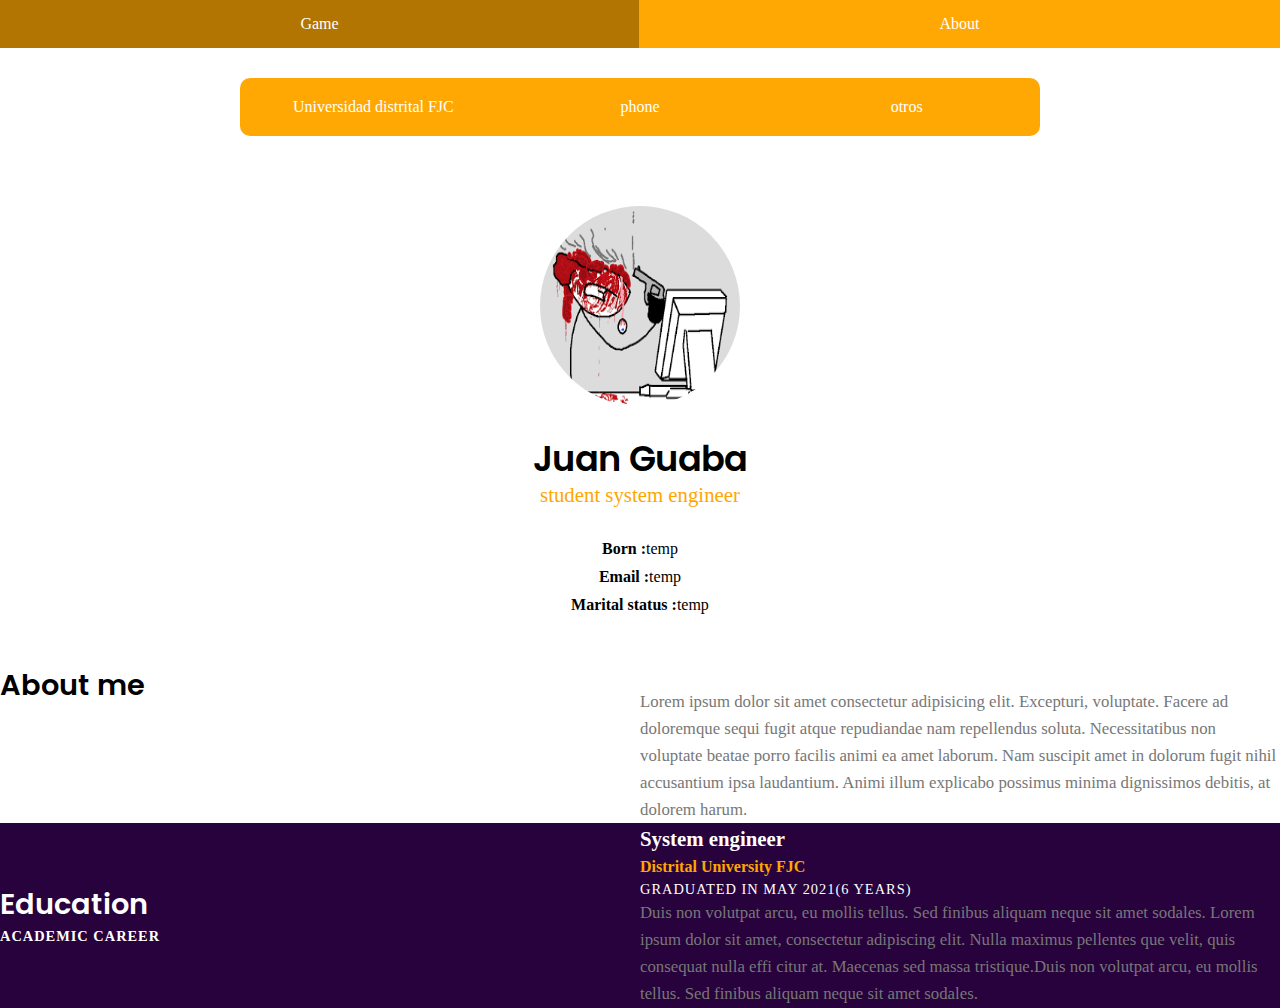
==== CV/index.html @ c32410e6 "Agregando la pagina web con la informacion sobre el desarrollador pero sin el juego" ====
<!DOCTYPE html>
<html>

<head>
    <meta charset="utf-8" />
    <meta http-equiv="X-UA-Compatible" content="IE=edge">
    <title>CV</title>
    <link href="https://fonts.googleapis.com/css?family=Poppins:400,500,600,700%7CAllura" rel="stylesheet">
    <link rel="stylesheet" href="https://use.fontawesome.com/releases/v5.0.10/css/all.css" integrity="sha384-+d0P83n9kaQMCwj8F4RJB66tzIwOKmrdb46+porD/OvrJ+37WqIM7UoBtwHO6Nlg"
        crossorigin="anonymous">
    <meta name="viewport" content="width=device-width, initial-scale=1">
    <link rel="stylesheet" type="text/css" media="screen" href="CSS/style.css" />
    <link rel="stylesheet" type="text/css" media="screen" href="CSS/styleIcons.css" />
    <script src="main.js"></script>
</head>

<body>
    <header>
        <div class="container-menu">
            <input type="checkbox" id="btn-menu">
            <label for="btn-menu"><i class="fas fa-bars"></i></label>
            <nav class="menu">
                <ul>
                    <li><a href="">Game</a></li>
                    <li><a href="">About</a></li>
                </ul>
            </nav>
        </div>
        <div class="heading-wrapper">
            <ul class="tabs">
                <li>
                    <a>
                        <span>
                            <i class="fas fa-compass"></i>
                        </span>Universidad distrital FJC
                    </a>
                </li>
                <li>
                    <a>
                        <span>
                            <i class="fas fa-compass"></i>
                        </span>phone
                    </a>
                </li>
                <li>
                    <a>
                        <span>
                            <i class="fas fa-compass"></i>
                        </span>otros
                    </a>
                </li>
            </ul>
        </div>
    </header>
    <section class="intro-section">
        <div class="container-intro">
            <div class="profile-img">
                <img id="pictureprofile" src="images/shootface.png" alt="notfound">
            </div>
            <h2>
                <b>Juan Guaba</b>
            </h2>
            <h4 id="position" class="font-yellow">student system engineer</h4>
            <ul class="personal_information">
                <li>
                    <b id="borndate">Born :</b>temp</li>
                <li>
                    <b id="email">Email :</b>temp</li>
                <li>
                    <b id="maritalStatur">Marital status :</b>temp</li>
            </ul>
            <ul class="socialIcons">
                <li>
                    <a href="#" class="fab fa-facebook"></a>
                </li>
                <li>
                    <a href="#" class="fab fa-twitter"></a>
                </li>
                <li>
                    <a href="#" class="fab fa-tumblr"></a>
                </li>
                <li>
                    <a href="#" class="fab fa-youtube"></a>
                </li>
                <li>
                    <a href="#" class="fab fa-reddit"></a>
                </li>
            </ul>
        </div>
    </section>
    <section class="about-seccion">
        <div class="container-about">
            <ul class="tabs">
                <li id="cell-container-aboutme">
                    <div class="heading">
                        <h3>
                            <b>About me</b>
                        </h3>
                    </div>
                </li>
                <li>
                    <div class="text">
                        <p>Lorem ipsum dolor sit amet consectetur adipisicing elit. Excepturi, voluptate. Facere ad doloremque
                            sequi fugit atque repudiandae nam repellendus soluta. Necessitatibus non voluptate beatae porro
                            facilis animi ea amet laborum. Nam suscipit amet in dolorum fugit nihil accusantium ipsa laudantium.
                            Animi illum explicabo possimus minima dignissimos debitis, at dolorem harum.</p>
                    </div>
                </li>
            </ul>
        </div>
    </section>
    <section class="education-section">
            <div class="heading">
                    <h3><b>Education</b></h3>
                    <h6 class="font-lite-black"><b>ACADEMIC CAREER</b></h6>
                </div>
            <div class="items">
                <div class="degree">
                    <div class="items">
                            <h4><b>System engineer</b></h4>
							<h5 class="font-yellow"><b>Distrital University FJC</b></h5>
							<h6 class="font-lite-black margin-t-10">GRADUATED IN MAY 2021(6 YEARS)</h6>
							<p class="margin-tb-30">Duis non volutpat arcu, eu mollis tellus. Sed finibus aliquam neque sit amet sodales. 
							Lorem ipsum dolor sit amet, consectetur adipiscing elit. Nulla maximus pellentes que velit, 
							quis consequat nulla effi citur at. Maecenas sed massa tristique.Duis non volutpat arcu, 
							eu mollis tellus. Sed finibus aliquam neque sit amet sodales. </p>
                    </div>
                </div>
            </div>
    </section>
</body>

</html>
---- CV/CSS/style.css ----
*{
  margin: 0;
  padding: 0;
  -webkit-box-sizing: border-box;
  -moz-box-sizing: border-box;
  box-sizing: border-box;
}
body{
  font-family: 'Open sans';
}
b{ font-weight: 600; }
.font-yellow{ color: #FFA600; }
b.light-color:hover{ text-decoration: none; color: #FFA804; }
b.max-bold{ font-weight: 700; }
p{ line-height: 1.6; font-size: 1.05em; font-weight: 400; color: #777; }
h1,h2,h3,h4,h5,h6{ line-height: 1.5; font-weight: inherit; }

h1,h2,h3{ font-family: 'Poppins', cursive; }

p{ line-height: 1.6; font-size: 1.05em; font-weight: 400; color: #777; }

h1{ font-size: 4em; line-height: 1; }
h2{ font-size: 2.2em; line-height: 1.1; }
h3{ font-size: 1.8em; }
h4{ font-size: 1.3em; }
h5{ font-size: 1em; }
h6{ font-size: .9em; letter-spacing: 1px; }
/*header*/

.heading-wrapper{
  width:800px;
  max-width: 90%;
  margin: 30px auto;
}
.heading-wrapper .tabs{
  background: #FFA804;
}
.tabs{
  width: 100%;
  list-style: none;
  display: table;
  border-radius: 10px;
}

.tabs li{
  width: 18%;
  display: table-cell;
}

.tabs li a{
  color: white;
  text-decoration: none;
  font-size: 16px;
  text-align: center;
  display: block;
  padding: 20px 0px;
}

/*Seccion*/

.container-intro{
  width: 450px;
  padding: 40px;
  text-align: center;
  margin: auto;
}
.container-intro img{
  height: 200px; width: 200px; border-radius: 100px; margin: 0 auto; 
	overflow: hidden; position: relative; margin-bottom: 30px;
}
.personal_information{
  list-style: none;
}
.personal_information li{
  margin: 10px;
}
#position{
  margin-bottom: 30px;
}
.heading,.items{
  display: table-cell;
  vertical-align: middle;
  width: 15%;
}
.education-section{
  display: table;
  background: #28023D;
  color: #fff
}

/* MENU */ 
header{
  width: 100%;
}
.container-menu{
  background: #FFA804;
}
#btn-menu{
  display: none;
}
header label{
  display: none;
  width: 30px;
  height: 30px;
  padding: 10px;
  border-right: white;
  text-align: center;
}
header label:hover{
  cursor: pointer;
  background: rgba(0, 0, 0, 0.3);
}
.menu ul{
  margin: 0;
  list-style: none;
  padding: 0;
  display: flex;
  justify-content: center;
}
.menu li:hover{
  background: rgba(0, 0, 0, 0.3);
}
.menu li{
  text-align: center;
  flex-grow: 1;
}
.menu li a{
  color: white;
  display: block;
  padding: 15px 20px;
  text-decoration: none;
}
@media(max-width:768px){
  header label{
    display: block;
  }
  .menu{
    position: absolute;
    background: #FFA804;
    width: 40%;
    margin-left: -40%;
    transition: all 0.5s;
  }
  .menu ul{
    flex-direction: column;

  }
  .menu li{
    border-top: 1px solid white;
  }
}
    #btn-menu:checked ~ .menu{
      margin: 0;
    }
---- CV/CSS/styleIcons.css ----
/*
Icons define style
*/
.fab {
  height: 35px; line-height: 35px; width: 35px; border-radius: 20px;text-decoration: none;
  }
  .fa-facebook {
    background: #3b5998;
    color: white;
  }
  
  .fa-twitter {
    background: #55acee;
    color: white;
  }
  .fa-youtube {
    background: #bb0000;
    color: white;
  }
  .fa-tumblr {
    background: #2c4762;
    color: white;
  }
  .fa-reddit {
    background: #ff5700;
    color: white;
  }
  .socialIcons li {
    display: inline;
    list-style: none;
  }
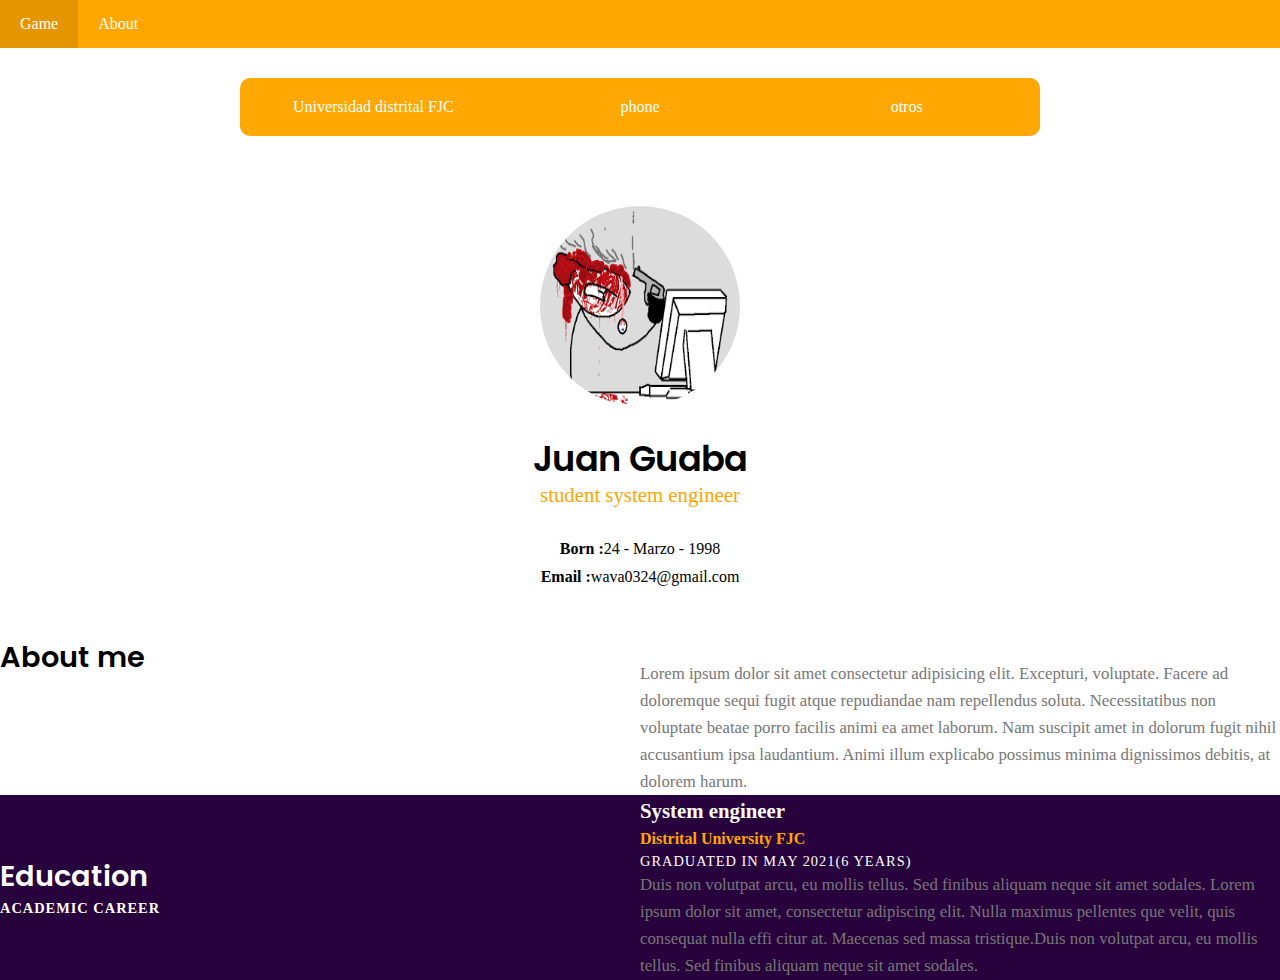
==== commit 44b84ffc: "Submenu agregado" ====
--- a/CV/index.html
+++ b/CV/index.html
@@ -22,7 +22,12 @@
             <nav class="menu">
                 <ul>
                     <li><a href="">Game</a></li>
-                    <li><a href="">About</a></li>
+                    <li><a href="">About</a>
+                        <ul class="submenu">
+                            <li><a href="">Juan Guaba</a></li>
+                            <li><a href="">Mateo</a></li>
+                        </ul>
+                    </li>
                 </ul>
             </nav>
         </div>
@@ -63,11 +68,9 @@
             <h4 id="position" class="font-yellow">student system engineer</h4>
             <ul class="personal_information">
                 <li>
-                    <b id="borndate">Born :</b>temp</li>
+                    <b id="borndate">Born :</b>24 - Marzo - 1998</li>
                 <li>
-                    <b id="email">Email :</b>temp</li>
-                <li>
-                    <b id="maritalStatur">Marital status :</b>temp</li>
+                    <b id="email">Email :</b>wava0324@gmail.com</li>
             </ul>
             <ul class="socialIcons">
                 <li>
--- a/CV/CSS/style.css
+++ b/CV/CSS/style.css
@@ -93,7 +93,7 @@
   width: 100%;
 }
 .container-menu{
-  background: #FFA804;
+  background: #FFA600;
 }
 #btn-menu{
   display: none;
@@ -114,15 +114,22 @@
   margin: 0;
   list-style: none;
   padding: 0;
-  display: flex;
-  justify-content: center;
+  display: table;
+  text-align: center;
+}
+.menu ul ul{
+  position: absolute;
+  display: none;
+  background: #FFA600;
 }
 .menu li:hover{
-  background: rgba(0, 0, 0, 0.3);
+  background: rgba(0, 0, 0, 0.1);
 }
-.menu li{
+.menu > li{
+  position: relative;
   text-align: center;
   flex-grow: 1;
+  display: inline-block;
 }
 .menu li a{
   color: white;
@@ -130,6 +137,16 @@
   padding: 15px 20px;
   text-decoration: none;
 }
+/*PRIMER NIVEL*/
+.menu > ul > li{
+  float: left;
+}
+/*SEUGUNDO NIVEL*/
+.menu li:hover .submenu{
+  display: block;
+  transition: all 1s;
+}
+
 @media(max-width:768px){
   header label{
     display: block;
@@ -137,7 +154,7 @@
   .menu{
     position: absolute;
     background: #FFA804;
-    width: 40%;
+    width: 10%;
     margin-left: -40%;
     transition: all 0.5s;
   }
@@ -145,9 +162,6 @@
     flex-direction: column;
 
   }
-  .menu li{
-    border-top: 1px solid white;
-  }
 }
     #btn-menu:checked ~ .menu{
       margin: 0;
